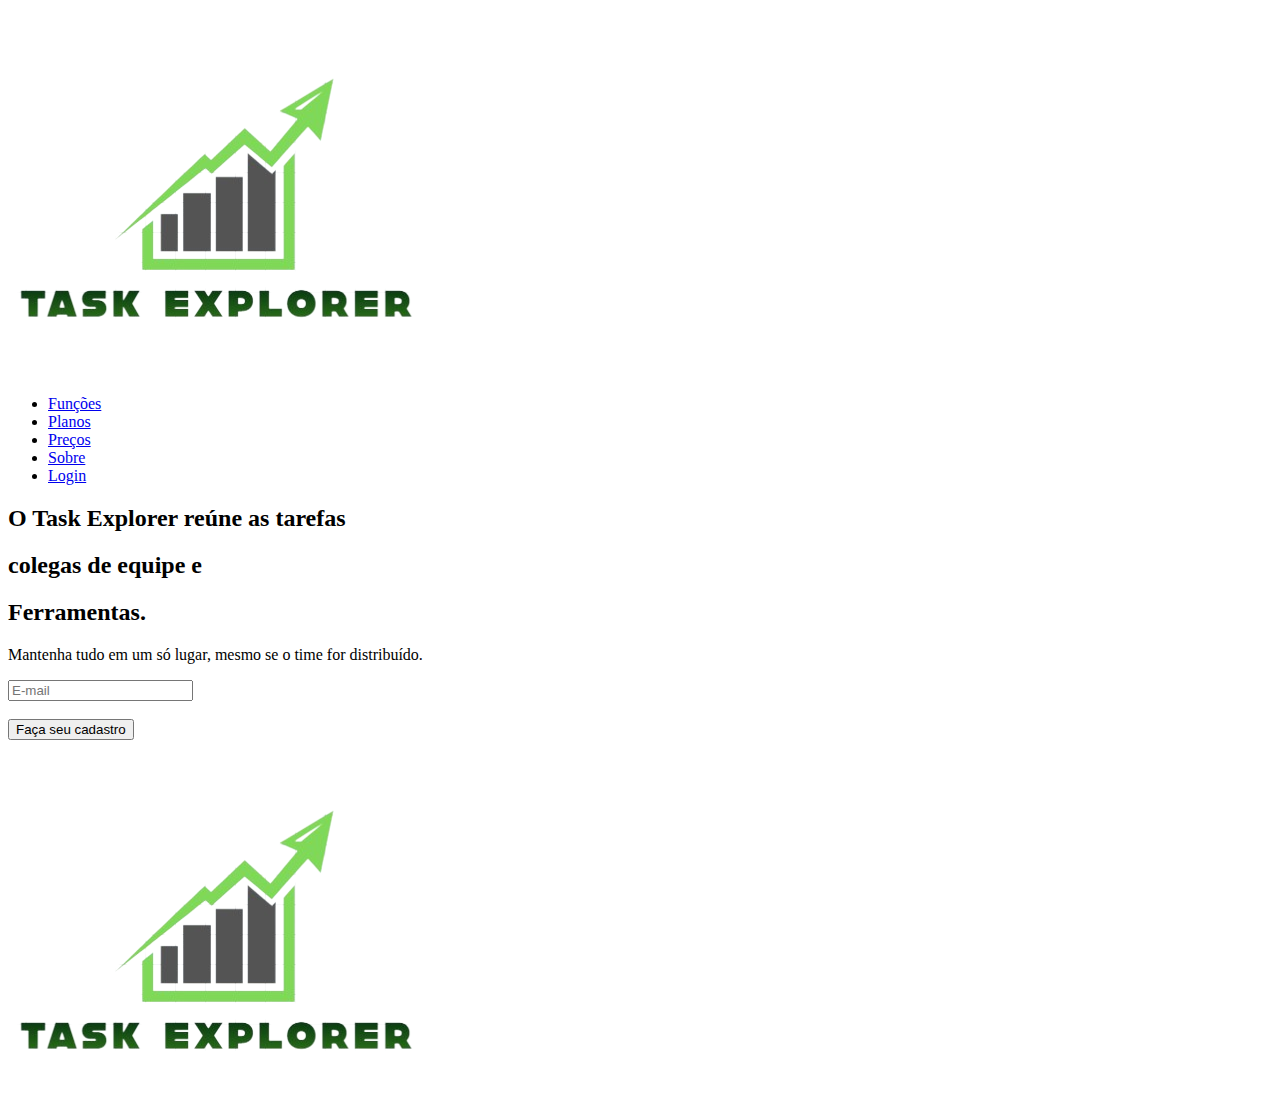
==== index.html @ f898803a "Add files via upload" ====
<!DOCTYPE html>
<html lang="pt-br">
<head>
    <meta charset="UTF-8">
    <meta name="viewport" content="width=device-width, initial-scale=1.0">
    <link rel="stylesheet" href="css/homepage.css">
    <title>Home</title>
</head>
<body>
    <header>
        <nav class="menu">
            <div class="logo">
                <img src="img/task.png" alt="logo">
            </div>
            <ul class="lista">
                <li><a href="#">Funções</a></li>
                <li><a href="#">Planos</a></li>
                <li><a href="#">Preços</a></li>
                <li><a href="#">Sobre</a></li>
                <li id="login">
                    <a href="index.php">Login</a>
                </li>
            </ul>
        </nav>
    </header>

    <main class="main01">
        <aside>
            <h2>O Task Explorer reúne as tarefas</h2>
            <h2>colegas de equipe e</h2>
            <h2>Ferramentas.</h2>

            <p>Mantenha tudo em um só lugar, mesmo se o time for distribuído.</p>
            <form action="#">
                <input class="email" type="email" placeholder="E-mail">
                <br>
                <br>
                <input class="send_cadastro" type="submit"  value="Faça seu cadastro">
            </form>
        </aside>
        <div class="img_menu">
            <img src="img/task.png" alt="Imagem do Task">
        </div>
    </main>
</body>
</html>
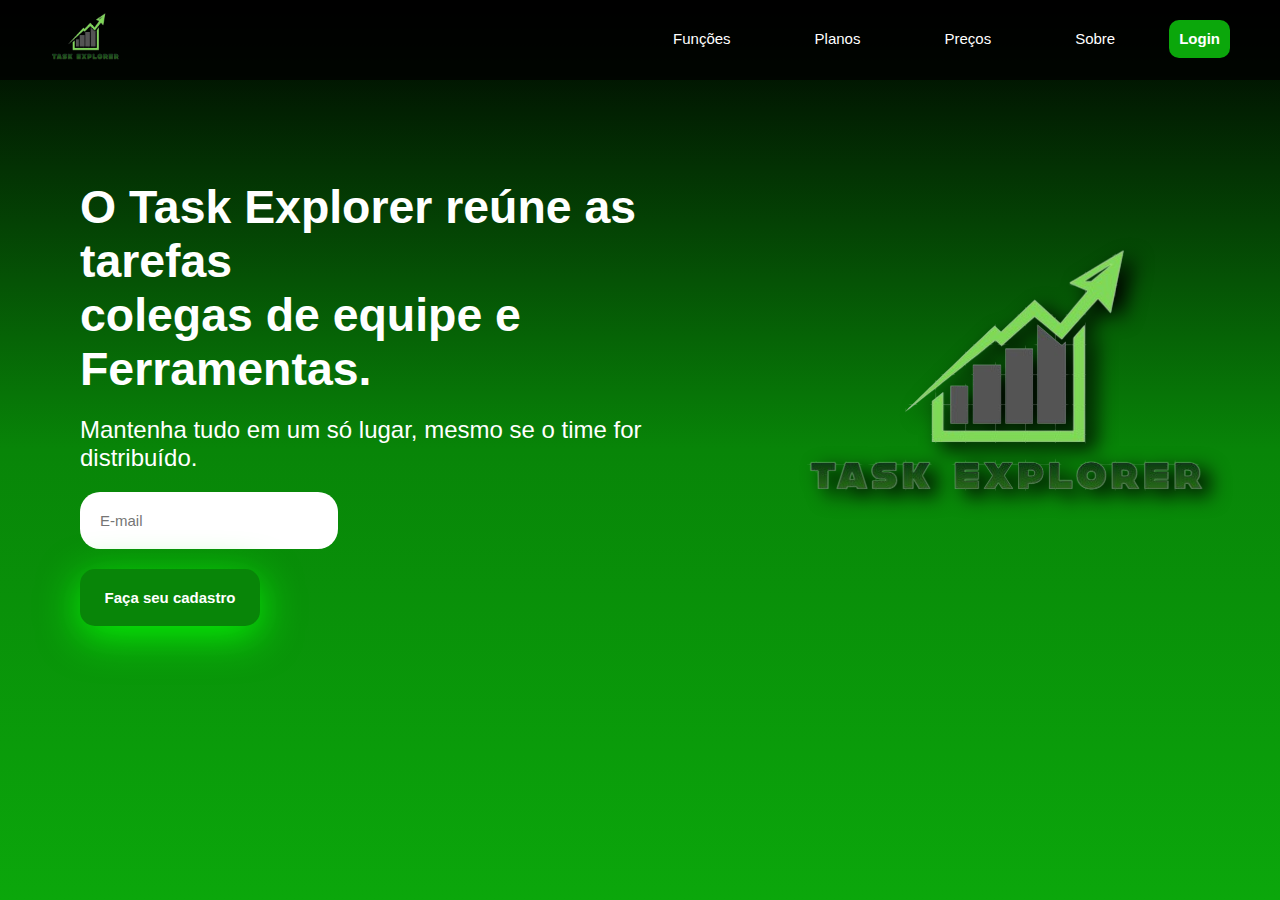
==== commit 0aae219e: "Update index.html" ====
--- a/index.html
+++ b/index.html
@@ -3,7 +3,7 @@
 <head>
     <meta charset="UTF-8">
     <meta name="viewport" content="width=device-width, initial-scale=1.0">
-    <link rel="stylesheet" href="css/homepage.css">
+    <link rel="stylesheet" href="css/homepage1.css">
     <title>Home</title>
 </head>
 <body>
@@ -43,4 +43,4 @@
         </div>
     </main>
 </body>
-</html>+</html>
--- a/css/homepage1.css
+++ b/css/homepage1.css
@@ -0,0 +1,141 @@
+* {
+  margin: 0;
+  padding: 0;
+}
+body {
+  box-sizing: border-box;
+  background-image: linear-gradient(rgb(0, 0, 0), #088508, #0ba70b);
+  width: 100%;
+  height: 100vh;
+}
+.logo {
+  margin: 0;
+}
+
+.logo img {
+  margin-left: 50px;
+  width: 70px;
+  height: 70px;
+  padding: 0;
+}
+.menu {
+  background-color: rgba(0, 0, 0, 0.776);
+  display: inline-flex;
+  flex-direction: row;
+  justify-content: space-between;
+  height: 80px;
+  width: 100%;
+}
+
+.lista li {
+  margin: 0px 20px 0px auto;
+  justify-items: right;
+  display: inline-block;
+  padding: 30px;
+  transition: 1s;
+}
+
+.lista li a {
+  text-decoration: none;
+  color: rgb(255, 255, 255);
+  font-family: Arial, Helvetica, sans-serif;
+  font-size: 15px;
+  font-weight: 500;
+}
+
+.lista li:hover {
+  opacity: 0.8;
+  background-image: linear-gradient(#0ba70b, rgba(0, 0, 0, 0.71));
+  color: black;
+}
+
+#login {
+  margin-top: 20px;
+  margin-bottom: 20px;
+  margin-right: 50px;
+  display: inline-block;
+  padding: 10px;
+  border-radius: 10px;
+  transition: 1s;
+  background-color: #0ba70b;
+}
+
+#login a {
+  color: rgb(255, 255, 255);
+  font-weight: 600;
+  background: none;
+}
+
+#login:hover {
+  opacity: 0.5;
+  padding: 15px;
+}
+
+.main01 {
+  display: flex;
+  flex-direction: row;
+  margin-top: 100px;
+  justify-content: space-between;
+}
+
+.main01 h2 {
+  font-family: Arial, Helvetica, sans-serif;
+  font-size: 2.9em;
+  color: rgb(255, 255, 255);
+  margin-left: 80px;
+  margin-right: 0;
+}
+
+.main01 p {
+  font-family: Arial, Helvetica, sans-serif;
+  font-size: 1.5em;
+  color: rgb(255, 255, 255);
+  margin-top: 20px;
+  margin-left: 80px;
+}
+
+.email {
+  font-size: 15px;
+  width: 30%;
+  padding: 20px;
+  margin: 20px auto 1px 80px;
+  border-radius: 20px;
+  border: none;
+  outline: 0;
+}
+
+.send_cadastro {
+  font-family: Arial, Helvetica, sans-serif;
+  font-size: 15px;
+  color: #fff;
+  font-weight: 700;
+  background-color: #088508;
+  width: 12em;
+  padding: 20px;
+  margin: 1px auto 50px 80px;
+  border-radius: 15px;
+  border: none;
+  outline: 0;
+  transition: 0.5s;
+  box-shadow: -0px 10px 40px #06f106;
+  cursor: pointer;
+}
+
+.send_cadastro:hover {
+  padding: 20px;
+  width: 16em;
+  background-color: #0ba70b;
+  color: white;
+}
+
+.img_menu {
+  opacity: 1;
+  margin: 0 70px 30px 70px;
+  filter:drop-shadow(10px 7px 10px black)
+}
+
+@media (max-width: 800px) {
+  .lista li a {
+    font-size: 12px;
+  }
+}
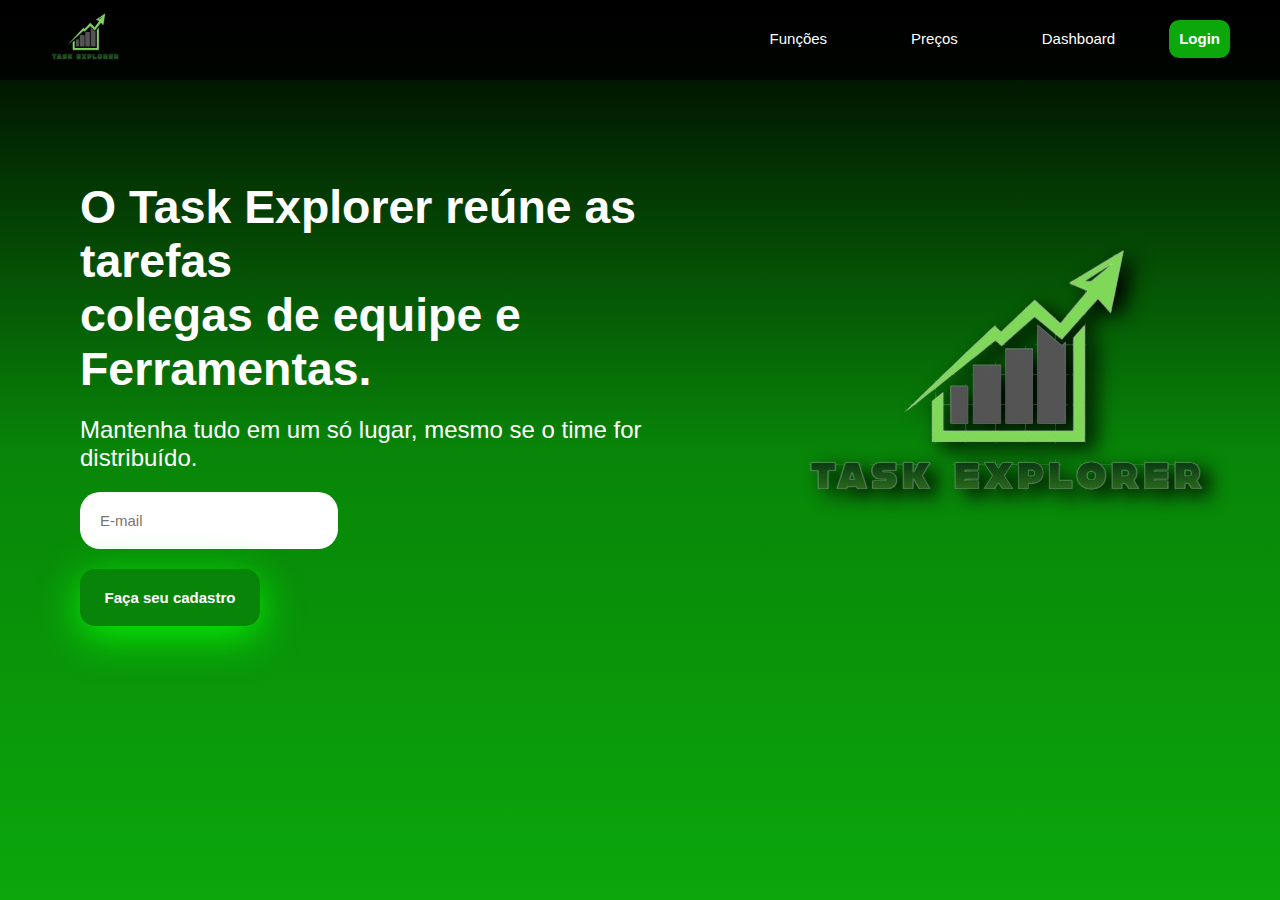
==== commit 361be99a: "Update index.html" ====
--- a/index.html
+++ b/index.html
@@ -4,6 +4,7 @@
     <meta charset="UTF-8">
     <meta name="viewport" content="width=device-width, initial-scale=1.0">
     <link rel="stylesheet" href="css/homepage1.css">
+    <link rel="icon" href="img/task.png" />
     <title>Home</title>
 </head>
 <body>
@@ -13,13 +14,10 @@
                 <img src="img/task.png" alt="logo">
             </div>
             <ul class="lista">
-                <li><a href="#">Funções</a></li>
-                <li><a href="#">Planos</a></li>
-                <li><a href="#">Preços</a></li>
-                <li><a href="#">Sobre</a></li>
-                <li id="login">
-                    <a href="index.php">Login</a>
-                </li>
+                <li><a href="funcoes.html">Funções</a></li>
+                <li><a href="precos.html">Preços</a></li>
+                <li><a href="painel.php">Dashboard</a></li>
+                <li id="login"><a href="index.php">Login</a></li>
             </ul>
         </nav>
     </header>
